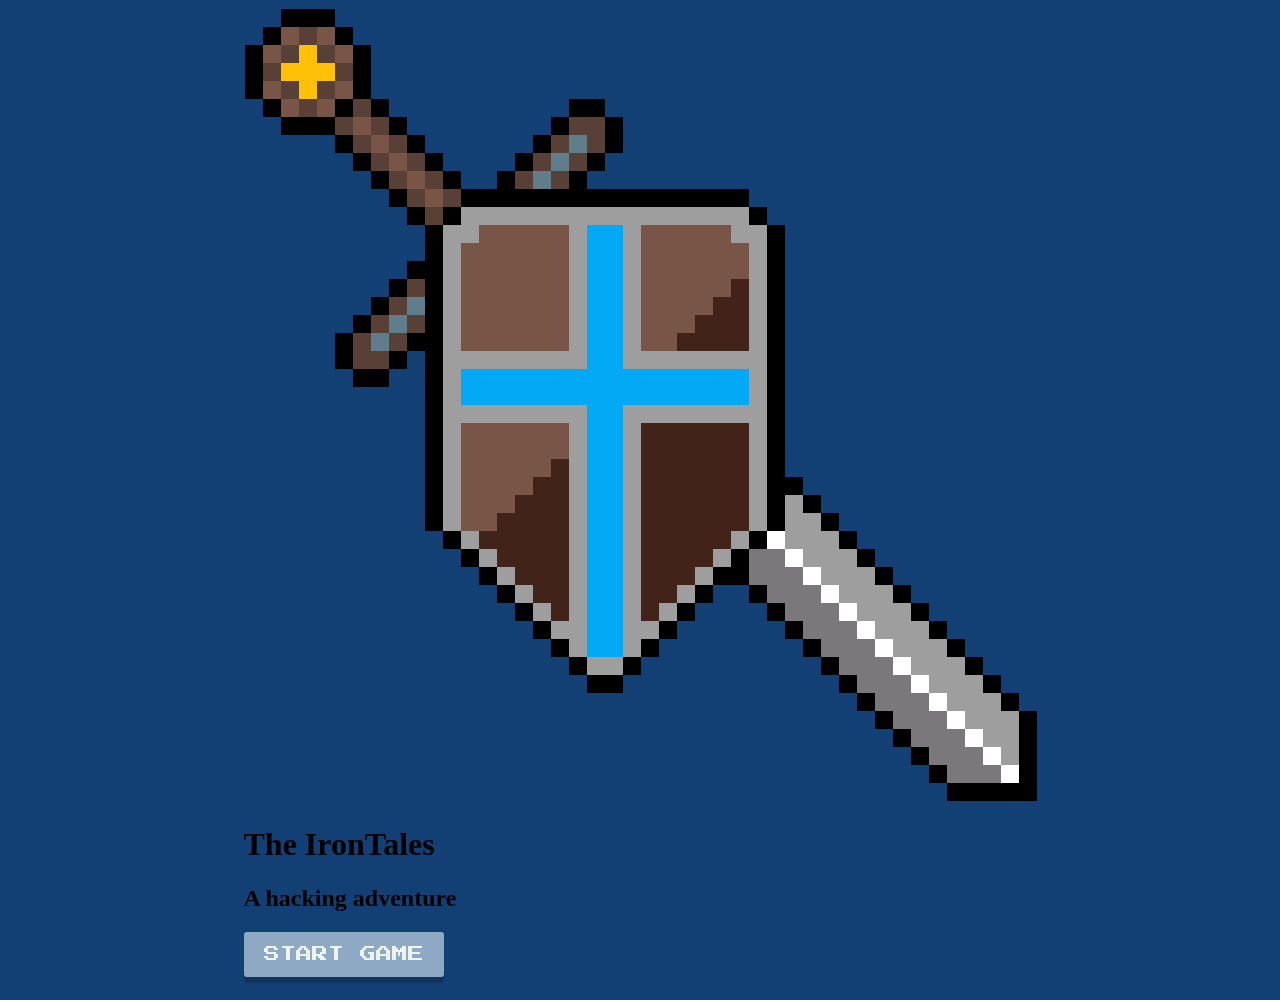
==== index.html @ 188745bd "Add parabolic jump, GitHub Pages" ====
<!DOCTYPE html>
    <head>
            <meta charset="UTF-8" />
            <meta name="viewport" content="width=device-width, initial-scale=1.0" />
            <meta http-equiv="X-UA-Compatible" content="ie=edge" />
            <link rel="stylesheet" href="/styles/styles.css" />
            <link href="https://fonts.googleapis.com/css?family=Press+Start+2P&display=swap" rel="stylesheet">
            <title>WIP</title>
    </head>
    <body>
        <div id="intro-page">
            <img id="game-logo" src="img/logo.png">
            <h1>The IronTales</h1>
            <h2>A hacking adventure</h2>
            <button id="btn">START GAME</button>
        </div>
        <script type="text/javascript" src="scripts/component.js"></script>
        <script type="text/javascript" src="scripts/player.js"></script>
        <script type="text/javascript" src="scripts/enemy.js"></script>
        <script type="text/javascript" src="scripts/game.js"></script>
        <script type="text/javascript" src="scripts/script.js"></script>
    </body>
</html>
---- styles/styles.css ----
@font-face {
    font-family: 'Press Start 2P';
    src: url(https://fonts.googleapis.com/css?family=Press+Start+2P&display=swap);
}

body {
    display: flex;
    justify-content: center;
    align-items: center;
    flex-wrap: wrap;
    background-color: #134074;
}

#game-board {
    padding: 0 90px;
    margin: 0;
}

#game-instructions {
    display: flex;
    justify-content: center;
    align-items: center;
    flex-wrap: wrap;
    width: 230px;
    padding: 20px 0 10px 0;
}

#keyboard-inputs {
    width: 180px;
}

#btn {
    float: left;
    position: relative;
    top: 0;
    cursor: pointer;
    border: none;
    border-radius: 3px;
    margin: 0 0 15px 0;
    padding: 0px 0 20px 0;
    text-align: center;
    transition: all 0.2s ease;
    line-height: 45px;
    width: 200px;
    height: 45px;
    font-size: 1em;
    background: #8DA9C4;
    box-shadow: 0 6px rgba(0, 0, 0, 0.2);
    color: #EEF4ED;
    font-family: 'Press Start 2P', cursive;
}
  
#btn:hover {
    background: #8DA9C4;
    box-shadow: 0 5px #0B2545;
    color: #EEF4ED;
}

#btn:active {
    top: 5px;
    box-shadow: 0 5px #0B2545;
}

button:focus, input[type="button"]:focus {
    outline: none;
}
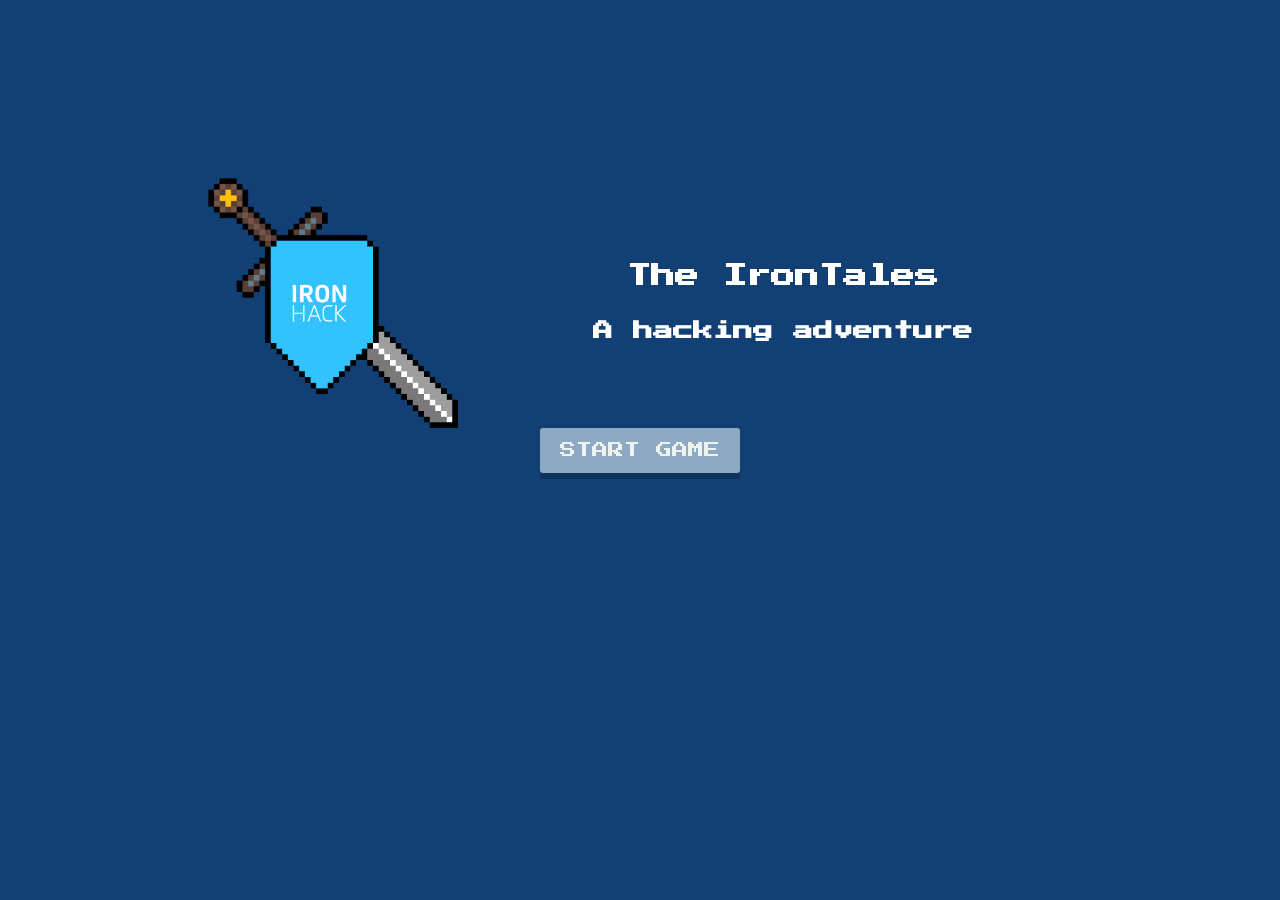
==== commit ed84947f: "Game final version 1.0" ====
--- a/index.html
+++ b/index.html
@@ -3,15 +3,17 @@
             <meta charset="UTF-8" />
             <meta name="viewport" content="width=device-width, initial-scale=1.0" />
             <meta http-equiv="X-UA-Compatible" content="ie=edge" />
-            <link rel="stylesheet" href="/styles/styles.css" />
+            <link rel="stylesheet" href="styles/styles.css" />
             <link href="https://fonts.googleapis.com/css?family=Press+Start+2P&display=swap" rel="stylesheet">
             <title>WIP</title>
     </head>
     <body>
-        <div id="intro-page">
+        <div id="game-board">
             <img id="game-logo" src="img/logo.png">
-            <h1>The IronTales</h1>
-            <h2>A hacking adventure</h2>
+            <div id="intro-page">
+                <h1>The IronTales</h1>
+                <h2>A hacking adventure</h2>
+            </div>
             <button id="btn">START GAME</button>
         </div>
         <script type="text/javascript" src="scripts/component.js"></script>
--- a/styles/styles.css
+++ b/styles/styles.css
@@ -4,16 +4,44 @@
 }
 
 body {
+    height: 650px;
     display: flex;
     justify-content: center;
     align-items: center;
     flex-wrap: wrap;
     background-color: #134074;
+    font-family: "Press Start 2P";
+    color: white;
+}
+
+h1 {
+    font-size: 1.5em;
+}
+
+h2 {
+    font-size: 1.25em;
 }
 
 #game-board {
+    width: 900px;
+    display: flex;  
+    justify-content: space-around;
+    align-items: center;
+    flex-wrap: wrap;
+}
+
+#intro-page {
+    width: 400px;
     padding: 0 90px;
     margin: 0;
+    display: flex;
+    justify-content: space-around;
+    align-items: center;
+    flex-wrap: wrap;
+}
+
+#game-logo {
+    width: 250px;
 }
 
 #game-instructions {
@@ -27,6 +55,10 @@
 
 #keyboard-inputs {
     width: 180px;
+}
+
+button {
+    padding-top: 300px;
 }
 
 #btn {
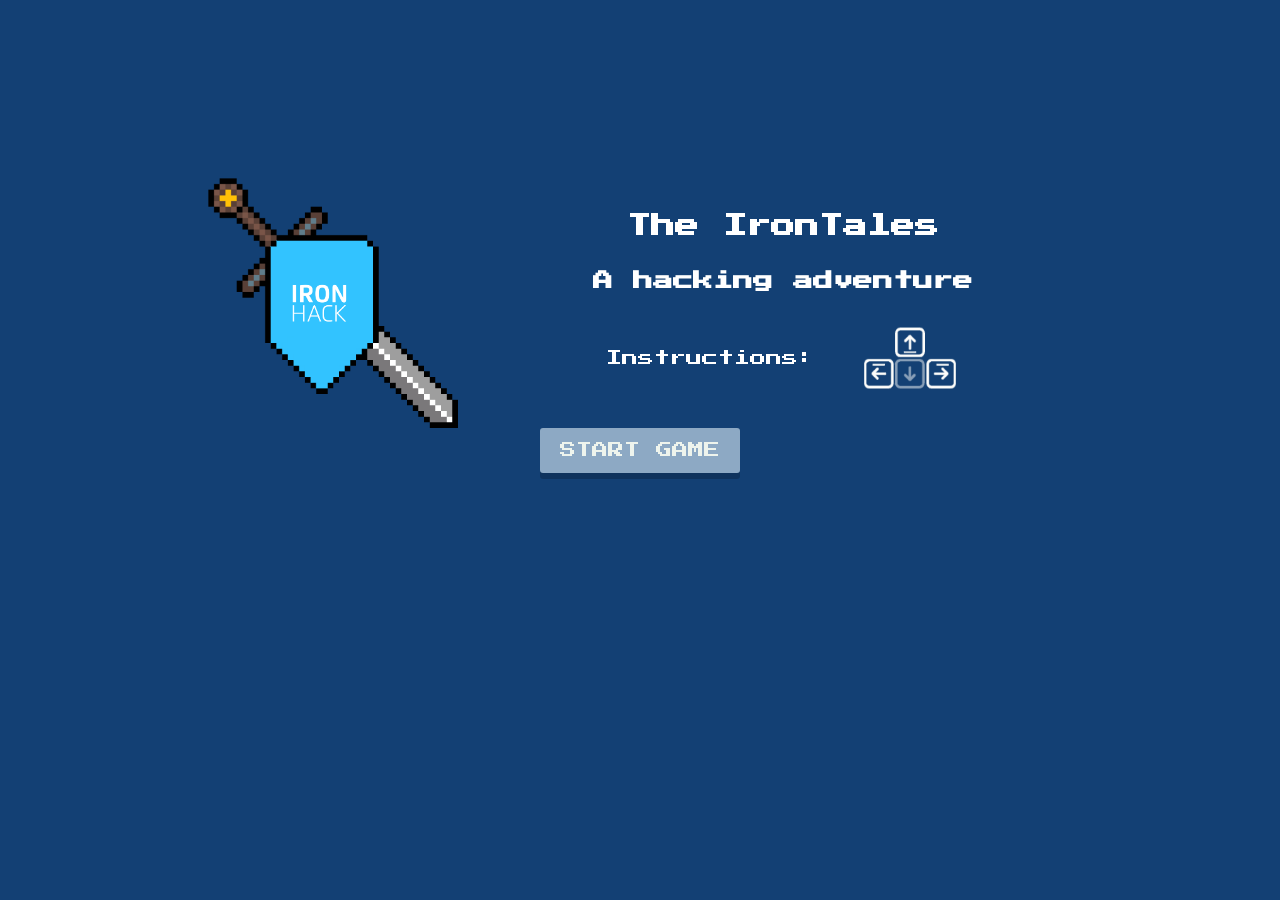
==== commit fdd93e80: "Game version 1.1" ====
--- a/index.html
+++ b/index.html
@@ -5,7 +5,7 @@
             <meta http-equiv="X-UA-Compatible" content="ie=edge" />
             <link rel="stylesheet" href="styles/styles.css" />
             <link href="https://fonts.googleapis.com/css?family=Press+Start+2P&display=swap" rel="stylesheet">
-            <title>WIP</title>
+            <title>IronTales</title>
     </head>
     <body>
         <div id="game-board">
@@ -13,6 +13,8 @@
             <div id="intro-page">
                 <h1>The IronTales</h1>
                 <h2>A hacking adventure</h2>
+                <p>Instructions:</p>
+                <img id="instructions" src="img/keyboardKeys.png">
             </div>
             <button id="btn">START GAME</button>
         </div>
--- a/styles/styles.css
+++ b/styles/styles.css
@@ -95,4 +95,8 @@
 
 button:focus, input[type="button"]:focus {
     outline: none;
+}
+
+#instructions {
+    width: 100px;
 }
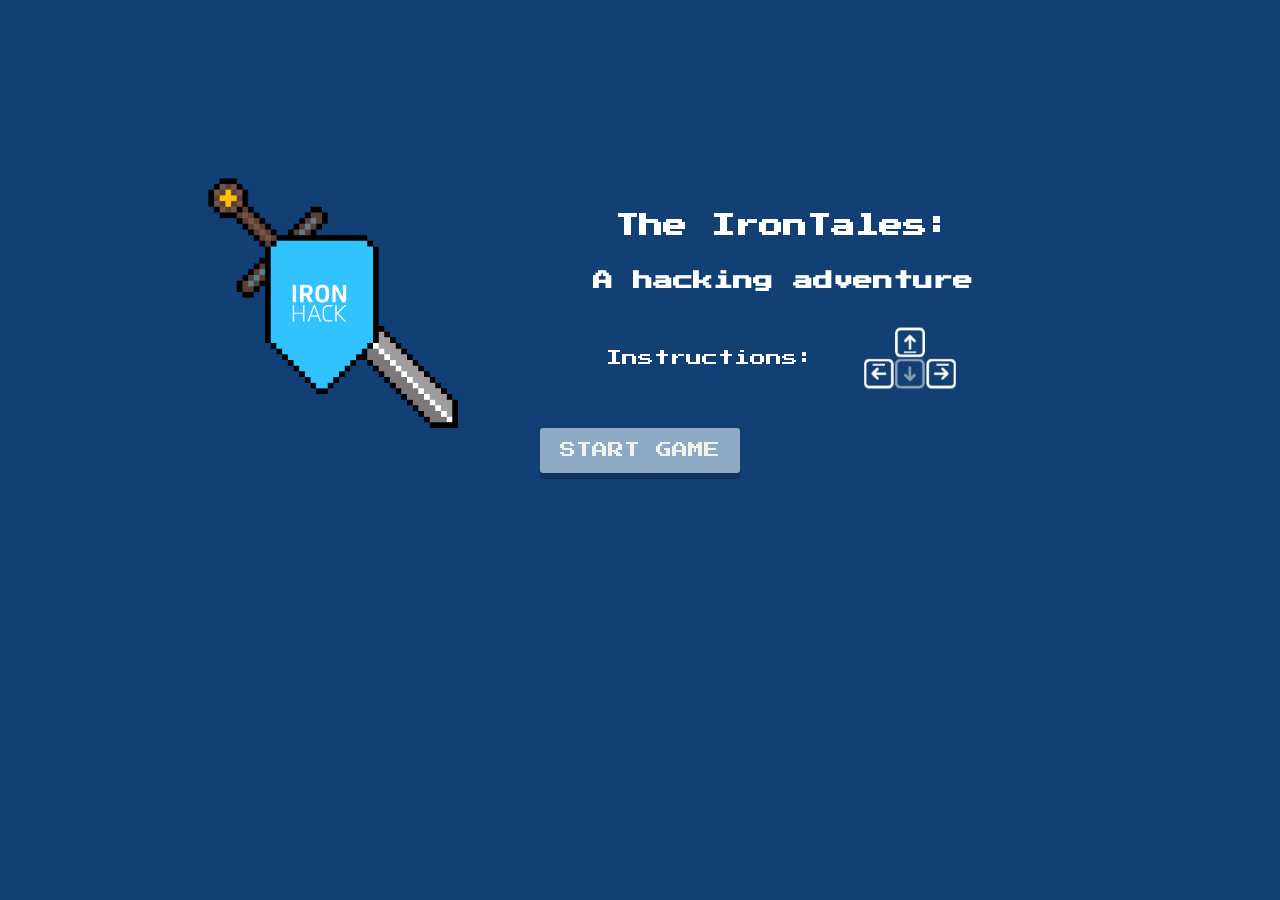
==== commit add2bccb: "Additional fix to HTML" ====
--- a/index.html
+++ b/index.html
@@ -11,7 +11,7 @@
         <div id="game-board">
             <img id="game-logo" src="img/logo.png">
             <div id="intro-page">
-                <h1>The IronTales</h1>
+                <h1>The IronTales:</h1>
                 <h2>A hacking adventure</h2>
                 <p>Instructions:</p>
                 <img id="instructions" src="img/keyboardKeys.png">
--- a/styles/styles.css
+++ b/styles/styles.css
@@ -93,10 +93,78 @@
     box-shadow: 0 5px #0B2545;
 }
 
+#btn2 {
+    float: left;
+    position: relative;
+    top: 0;
+    cursor: pointer;
+    border: none;
+    border-radius: 3px;
+    margin: 0 0 15px 0;
+    padding: 0px 0 20px 0;
+    text-align: center;
+    transition: all 0.2s ease;
+    line-height: 45px;
+    width: 200px;
+    height: 45px;
+    font-size: 1em;
+    background: #8DA9C4;
+    box-shadow: 0 6px rgba(0, 0, 0, 0.2);
+    color: #EEF4ED;
+    font-family: 'Press Start 2P', cursive;
+}
+  
+#btn2:hover {
+    background: #8DA9C4;
+    box-shadow: 0 5px #0B2545;
+    color: #EEF4ED;
+}
+
+#btn2:active {
+    top: 5px;
+    box-shadow: 0 5px #0B2545;
+}
+
+#btn3 {
+    float: left;
+    position: relative;
+    top: 0;
+    cursor: pointer;
+    border: none;
+    border-radius: 3px;
+    margin: 0 0 15px 0;
+    padding: 0px 0 20px 0;
+    text-align: center;
+    transition: all 0.2s ease;
+    line-height: 45px;
+    width: 200px;
+    height: 45px;
+    font-size: 1em;
+    background: #C48D8E;
+    box-shadow: 0 6px rgba(0, 0, 0, 0.2);
+    color: #EEF4ED;
+    font-family: 'Press Start 2P', cursive;
+}
+  
+#btn3:hover {
+    background: #C48D8E;
+    box-shadow: 0 5px #0B2545 ;
+    color: #EEF4ED;
+}
+
+#btn3:active {
+    top: 5px;
+    box-shadow: 0 5px #0B2545;
+}
+
 button:focus, input[type="button"]:focus {
     outline: none;
 }
 
 #instructions {
     width: 100px;
+}
+
+#canvas {
+    padding-bottom: 20px;
 }
